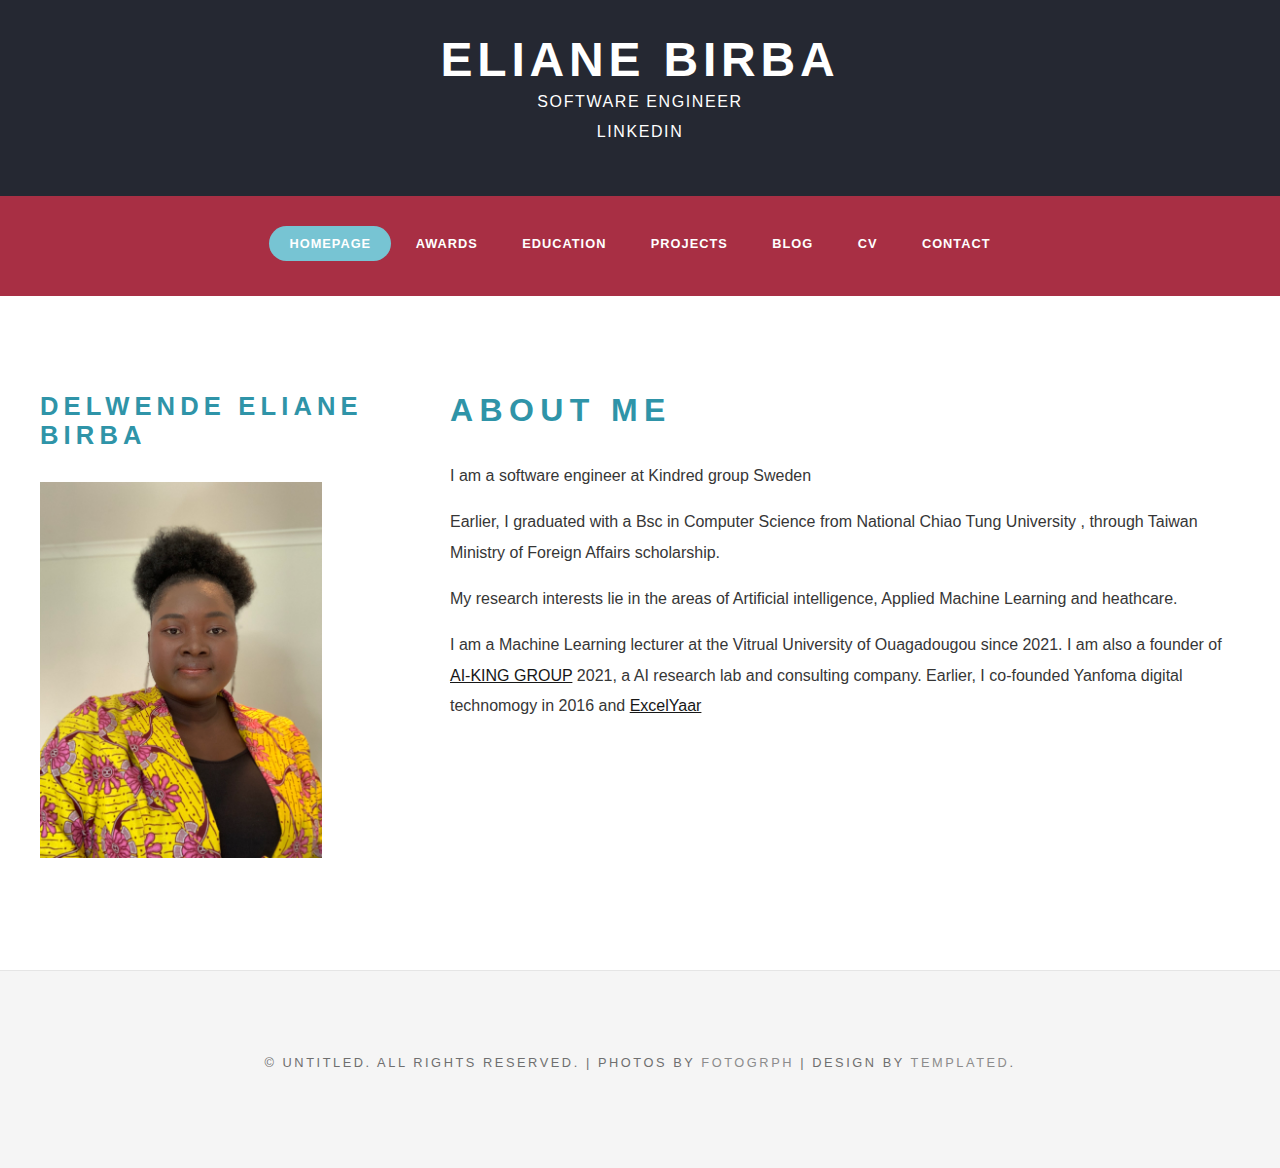
==== index.html @ 17fab6a2 "Update index.html" ====
<!DOCTYPE html PUBLIC "-//W3C//DTD XHTML 1.0 Strict//EN" "http://www.w3.org/TR/xhtml1/DTD/xhtml1-strict.dtd">
<!--
Design by TEMPLATED
http://templated.co
Released for free under the Creative Commons Attribution License

Name       : Sewing Bobbins 
Description: A two-column, fixed-width design with dark color scheme.
Version    : 1.0
Released   : 20130631

-->
<html xmlns="http://www.w3.org/1999/xhtml">
<head>
<meta http-equiv="Content-Type" content="text/html; charset=utf-8" />
<title>Eliane Birba</title>
<meta name="keywords" content="" />
<meta name="description" content="" />
<link href="default.css" rel="stylesheet" type="text/css" media="all" />
<link href="fonts.css" rel="stylesheet" type="text/css" media="all" />
<!--[if IE 6]>
<link href="default_ie6.css" rel="stylesheet" type="text/css" />
<![endif]-->
</head>
<body>
<div id="wrapper">
	<div id="header-wrapper">
		<div id="header" class="container">
			<div id="logo">
				<h1><a href="#">Eliane Birba</a></h1>
				<p><!-- PhD Student<br> delwende.birba@ucdconnect.ie-->Software engineer <br> <a href="https://www.linkedin.com/in/birba-eliane-8919a389/" rel="nofollow">  LinkedIn</a></p>
			</div>
			<div id="banner"> <a href="#" class="image"><img src="images/pic01.jpg" alt="" /></a> </div>
		</div>
	</div>
	<div id="menu-wrapper">
		<div id="menu" class="container">
			<ul>
				<li class="current_page_item" ><a href="index.html">Homepage</a></li>
				<li ><a href="awards.html">Awards</a></li>
				<li ><a href="education.html">Education</a></li>	
				<li ><a href="research.html">Projects</a></li>
				<li><a href="#">Blog</a></li>
				<li><a href="BirbaDEliane-myCV.pdf">CV</a></li>
				<li><a href="#">Contact</a></li>
			</ul>
		</div>
		<!-- end #menu --> 
	</div>

	<div id="page" class="container">
		<div id="content">
			<div class="title">
				<h2>About Me</h2>
				<span class="byline"></span> </div>
			<p>I am a software engineer at Kindred group Sweden<!-- I am a PhD student in SFI Centre for Research Training in  Machine learning  Research Labs  at University College Dublin where I am advised by  Prof. Brian Mac Namee and Prof Patricia Maguire . My research is funded by Science Foundation Ireland(SFI).  My CV is available here</p>

<p>I received an MSc in Data science from KTH Royal Institute of Technology and University of Nice Sophia Anitpolis
through  European Institute of Technology (EIT) digital master school scholarship.--></p>

<p>Earlier, I graduated with a Bsc in Computer Science from National Chiao Tung University ,  through Taiwan Ministry of Foreign Affairs scholarship. </p>

<p>My research interests lie in the areas of Artificial intelligence, Applied Machine Learning and heathcare.</p>

			
<p> I am a Machine Learning lecturer  at the Vitrual University of Ouagadougou since  2021. 

I am also a founder of <a href="https://aikinggroup.tech">AI-KING GROUP</a> 2021, a AI research lab and consulting company. Earlier,  I co-founded  Yanfoma digital technomogy in 2016 and <a href="www.excelyaar.com">ExcelYaar</a></p>
		</div>

		
		<div id="sidebar">
			<div class="box2">
				<div class="title">
					<h2>Delwende Eliane Birba</h2>
				</div>
				<div id="column1">
				
				<a href="#" class="image image-full"><img style="width:282px;" src="images/11.png" alt="" /></a>
				
			</div>
			</div>
		</div>
	</div>
</div>

</div>
<div id="copyright" class="container">
	<p>&copy; Untitled. All rights reserved. | Photos by <a href="http://fotogrph.com/">Fotogrph</a> | Design by <a href="http://templated.co" rel="nofollow">TEMPLATED</a>.</p>
</div>
</body>
</html>
---- default.css ----
html, body {
	height: 100%;
}

body {
	margin: 0px;
	padding: 0px;
		background: rgba(0,0,0,.04);
	font-family: 'Source Sans Pro', sans-serif;
	font-size: 12pt;
	font-weight: 300;
	color: #363636;
}


h1, h2, h3 {
	margin: 0;
	padding: 0;
}

p, ol, ul {
	margin-top: 0px;
}

p {
	line-height: 190%;
}

strong {
}

a {
	color: #171717;
}

a:hover {
	text-decoration: none;
}

a img {
	border: none;
}

	.image
	{
		display: inline-block;
	}
	
		.image img
		{
			display: block;
			width: 100%;
		}

	.image-full
	{
		display: block;
		width: 100%;
		margin: 0 0 2em 0;
	}
	
	.image-left
	{
		float: left;
		margin: 0 2em 2em 0;
	}
	
	.image-centered
	{
		display: block;
		margin: 0 0 2em 0;
	}

		.image-centered img
		{
			margin: 0 auto;
			width: auto;
		}

hr {
	display: none;
}


/*********************************************************************************/
/* List Styles                                                                   */
/*********************************************************************************/

	ul.style1
	{
		margin: 0;
		padding: 0;
		list-style: none;
	}
	
	ul.style1 li
	{
		border-top: 1px solid rgba(0,0,0,.1);
		padding: 0.80em 0;
	}
	
	ul.style1 li:first-child
	{
		border-top: 0;
		padding-top: 0;
	}

	ul.style2
	{
		margin: 0;
		padding: 0;
		list-style: none;
	}
	
	ul.style2 li
	{
		border-top: 1px solid rgba(0,0,0,.1);
		padding: 0.80em 0;
	}
	
	ul.style2 li:first-child
	{
		border-top: 0;
		padding-top: 0;
	}

/*********************************************************************************/
/* Social Icon Styles                                                            */
/*********************************************************************************/

	ul.contact
	{
		margin: 0;
		padding: 1.5em 0em 2.5em 0em;
		list-style: none;
	}
	
	ul.contact li
	{
		display: inline-block;
		padding: 0em 0.30em;
		font-size: 1em;
	}
	
	ul.contact li span
	{
		display: none;
		margin: 0;
		padding: 0;
	}
	
	ul.contact li a
	{
		color: #FFF;
	}
	
	ul.contact li a:before
	{
		display: inline-block;
		background: #3f3f3f;
		width: 40px;
		height: 40px;
		line-height: 40px;
		border-radius: 20px;
		text-align: center;
		color: #FFFFFF;
	}
	
	ul.contact li a.icon-twitter:before { background: #2DAAE4; }
	ul.contact li a.icon-facebook:before { background: #39599F; }
	ul.contact li a.icon-dribbble:before { background: #C4376B;	}
	ul.contact li a.icon-tumblr:before { background: #31516A; }
	ul.contact li a.icon-rss:before { background: #F2600B; }


/*********************************************************************************/
/* Heading Titles                                                                */
/*********************************************************************************/

	.title
	{
		margin-bottom: 2em;
		text-transform: uppercase;
	}

	.title h2
	{
		letter-spacing: 0.20em;
		font-weight: 700;
		font-size: 2em;
		color: #2F94A8;
	}
	
	.title .byline
	{
		letter-spacing: 0.15em;
		text-transform: uppercase;
		font-weight: 400;
		font-size: 0.90em;
		color: #6F6F6F;
	}

/** WRAPPER */

#wrapper {
		border-bottom: 1px solid rgba(0,0,0,.1);
	background: #FFFFFF url(images/bg01.png) repeat;
}

#footer-wrapper
{
		border-bottom: 1px solid rgba(0,0,0,.1);
}

.container {
	width: 1200px;
	margin: 0px auto;
}

.clearfix {
	clear: both;
}


/*********************************************************************************/
/* Wrappers                                                                      */
/*********************************************************************************/

#header-wrapper
{
	overflow: hidden;
	background: #252832;
}


/*********************************************************************************/
/* Header                                                                        */
/*********************************************************************************/

	#header 
	{
		position: relative;
		overflow: hidden;
		text-align: center;
	}

/*********************************************************************************/
/* Logo                                                                          */
/*********************************************************************************/

	#logo 
	{
		width: 500px;
		margin: 0 auto;
		padding: 2em 0em;
		text-transform: uppercase;
	}
	
	#logo h1
	{
		letter-spacing: 0.10em;
		font-size: 3em;
		color: #FFF;
	}
	
	#logo p 
	{
		letter-spacing: 0.10em;
		color: #FFF;
	}
	
	#logo a 
	{
		text-decoration: none;
		color: #FFF;
	}

/*********************************************************************************/
/* Banner                                                                        */
/*********************************************************************************/

	#banner 
	{
		position: absolute;
		left: 0;
		overflow: hidden;
		z-index: 1;
	}
	
	#banner .image
	{
		border: 5px solid #FFFFFF;
	}
	

/** MENU */

#menu-wrapper
{
	background: #a82f44;
}

#menu {
	overflow: hidden;
	height: 100px;
}

#menu ul {
	margin: 0;
	padding: 30px 0px 0px 0px;
	list-style: none;
	line-height: normal;
	text-align: center;
}

#menu li {
	display: inline-block;
}

#menu a {
	display: block;
	letter-spacing: 1px;
	padding: 10px 20px;
	text-decoration: none;
	text-align: center;
	text-transform: uppercase;
	font-size: 0.80em;
	font-weight: 600;
	border: none;
	color: #FFF;
}

#menu a:hover, #menu .current_page_item a {
	text-decoration: none;
}

#menu .current_page_item a {
	border-radius: 20px;
	background: #77C4D3;
}

/** PAGE */

#page
{
	position: relative;
	overflow: hidden;
	padding: 6em 0em 5em 0em;
}

/** CONTENT */

#content
{
	float: right;
	width: 790px;
}

/*********************************************************************************/
/* Sidebar                                                                       */
/*********************************************************************************/

	#sidebar
	{
		float: left;
		width: 345px;
	}
	
	#sidebar .title h2
	{
		font-size: 1.6em;
	}
	
	#sidebar .box1
	{
		margin-bottom: 3em;
	}


/*********************************************************************************/
/* Copyright                                                                     */
/*********************************************************************************/

	#copyright
	{
		overflow: hidden;
		padding: 5em 0em;
		text-align: center;
	}
	
	#copyright p
	{
		letter-spacing: 0.20em;
		text-align: center;
		text-transform: uppercase;
		font-size: 0.80em;
		color: #6F6F6F;
	}
	
	#copyright a
	{
		text-decoration: none;
		color: #8C8C8C;
	}

/*********************************************************************************/
/* Welcome                                                                       */
/*********************************************************************************/

	#welcome
	{
		overflow: hidden;
		padding: 5em 0em;
		border-bottom: 1px solid #E5E5E5;
		text-align: center;
	}
	
	#welcome h2
	{
		letter-spacing: 0.20em;
		text-transform: uppercase;
		font-size: 2.6em;
	}
	
	#welcome p
	{
		font-size: 1.3em;
	}

	#welcome .byline
	{
		display: block;
		padding: 0em 0em 1.5em 0em;
		letter-spacing: 0.15em;
		text-transform: uppercase;
		font-weight: 400;
		font-size: 1.2em;
		color: #6F6F6F;
	}

/*********************************************************************************/
/* Portfolio                                                                     */
/*********************************************************************************/

	#portfolio-wrapper
	{
		padding: 6em 0em;
		text-align: center;
		border-bottom: 1px solid rgba(0,0,0,.1);
	}
	
	#portfolio
	{
		overflow: hidden;
	}
	
	#portfolio .title h2
	{
		font-size: 1.2em;
		color: #2F94A8;
	}

	#portfolio .byline
	{
		font-size: 1em;
		color: #EEA7C1;
	}
	
	#column1,
	#column2,
	#column3,
	#column4
	{
		width: 482px;
	}
	
	#column1,
	#column2
	{
		float: left;
		margin-right: 24px;
	}
	
	#column3
	{
		float: left;
	}
	
	#column4
	{
		float: right;
	}
	
/*********************************************************************************/
/* Button Style                                                                  */
/*********************************************************************************/

	.button
	{
		display: inline-block;
		margin-top: 1.5em;
		padding: 0.50em 3em 0.50em 2em;
		background: #2F94A8;
		letter-spacing: 0.20em;
		text-decoration: none;
		text-transform: uppercase;
		font-weight: 400;
		border-radius: 30px;
		font-size: 0.90em;
		color: #FFF;
	}
	
		.button:before
		{
			display: inline-block;
			width: 40px;
			height: 40px;
			line-height: 40px;
			border-radius: 20px;
			text-align: center;
			color: #FFF;
		}

/*********************************************************************************/
/* Footer                                                                        */
/*********************************************************************************/
	
	#footer-wrapper
	{
		overflow: hidden;
		padding: 5em 0em;
		border-top: 1px solid rgba(0,0,0,.1);
	}

	#footer
	{
		color: #ADADAD;
	}
	
	#footer .title h2
	{
		font-weight: 400;
		font-size: 1.2em;
		color: #FFF;
	}

	#footer .title
	{
		border-color: #2D2926 !important;
	}
	
	#footer .style1 li
	{
		border-color: #2D2926 !important;
	}
	
	#footer .style1 a
	{
		letter-spacing: 0.10em;
		font-size:1em;
		color: #B1B1B1;
	}
	
	#box1
	{
		float: left;
		width: 354px;
		margin-right: 24px;
		padding-right: 30px;
	}
	
	#box2
	{
		float: left;
		width: 354px;
		margin-left: 24px;
		padding-right: 30px;
	}
	
	#box3
	{
		float: right;
		width: 344px;
		padding-left: 40px;
	}
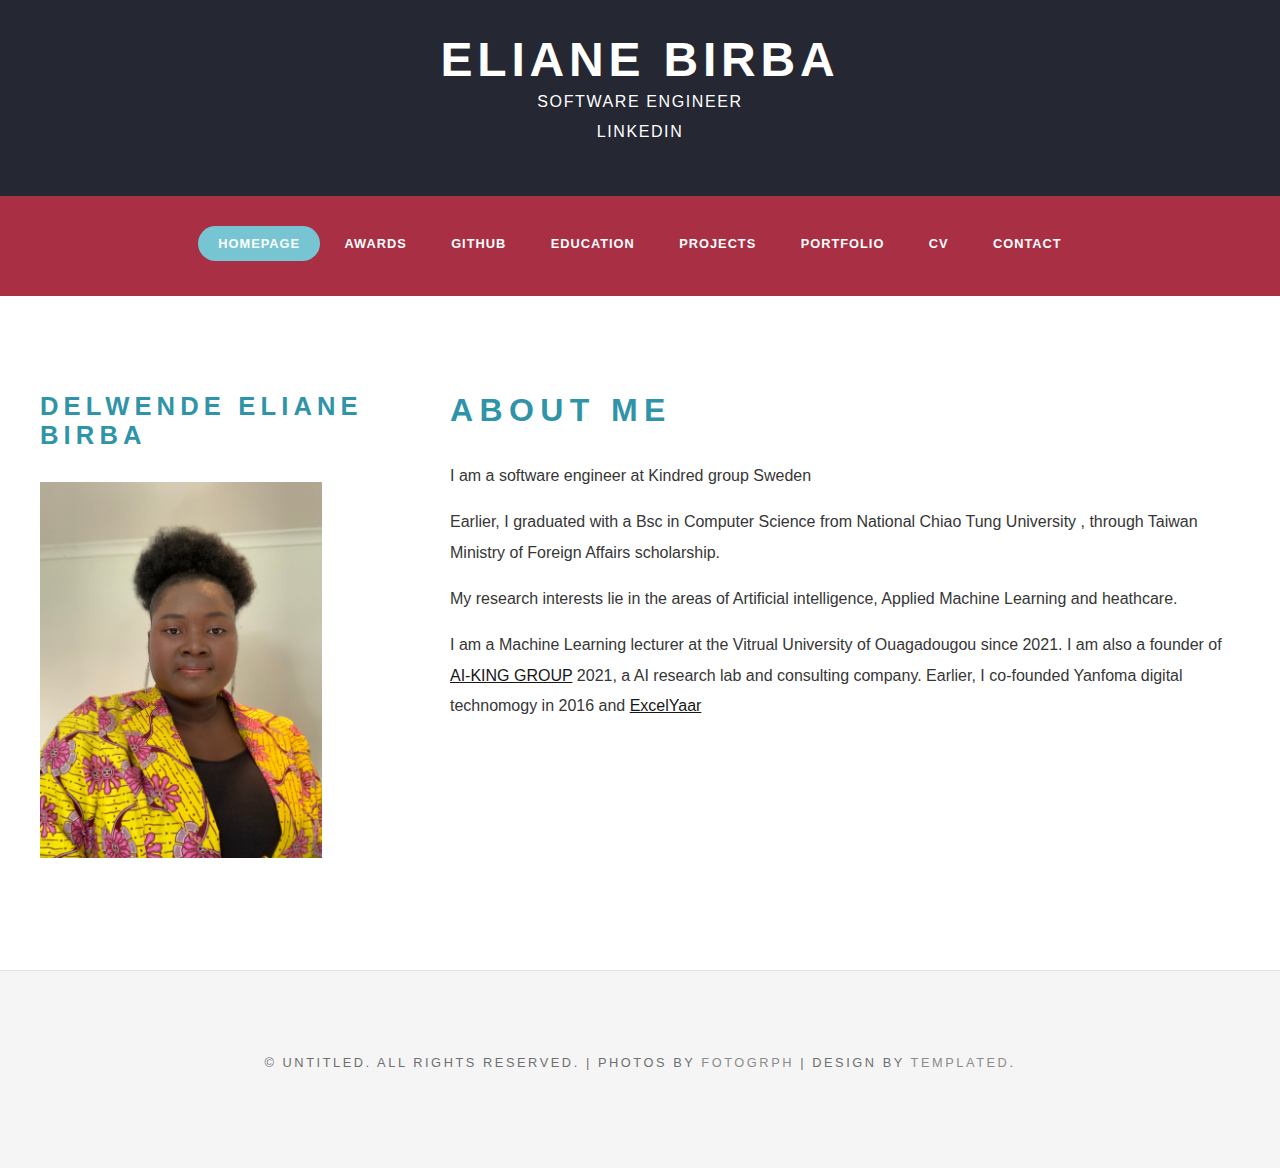
==== commit d46fb965: "Update index.html" ====
--- a/index.html
+++ b/index.html
@@ -38,9 +38,10 @@
 			<ul>
 				<li class="current_page_item" ><a href="index.html">Homepage</a></li>
 				<li ><a href="awards.html">Awards</a></li>
+				<li><a href="https://github.com/delwende">Github</a></li>
 				<li ><a href="education.html">Education</a></li>	
 				<li ><a href="research.html">Projects</a></li>
-				<li><a href="#">Blog</a></li>
+				<li><a href="portfolio.pdf">Portfolio</a></li>
 				<li><a href="BirbaDEliane-myCV.pdf">CV</a></li>
 				<li><a href="#">Contact</a></li>
 			</ul>
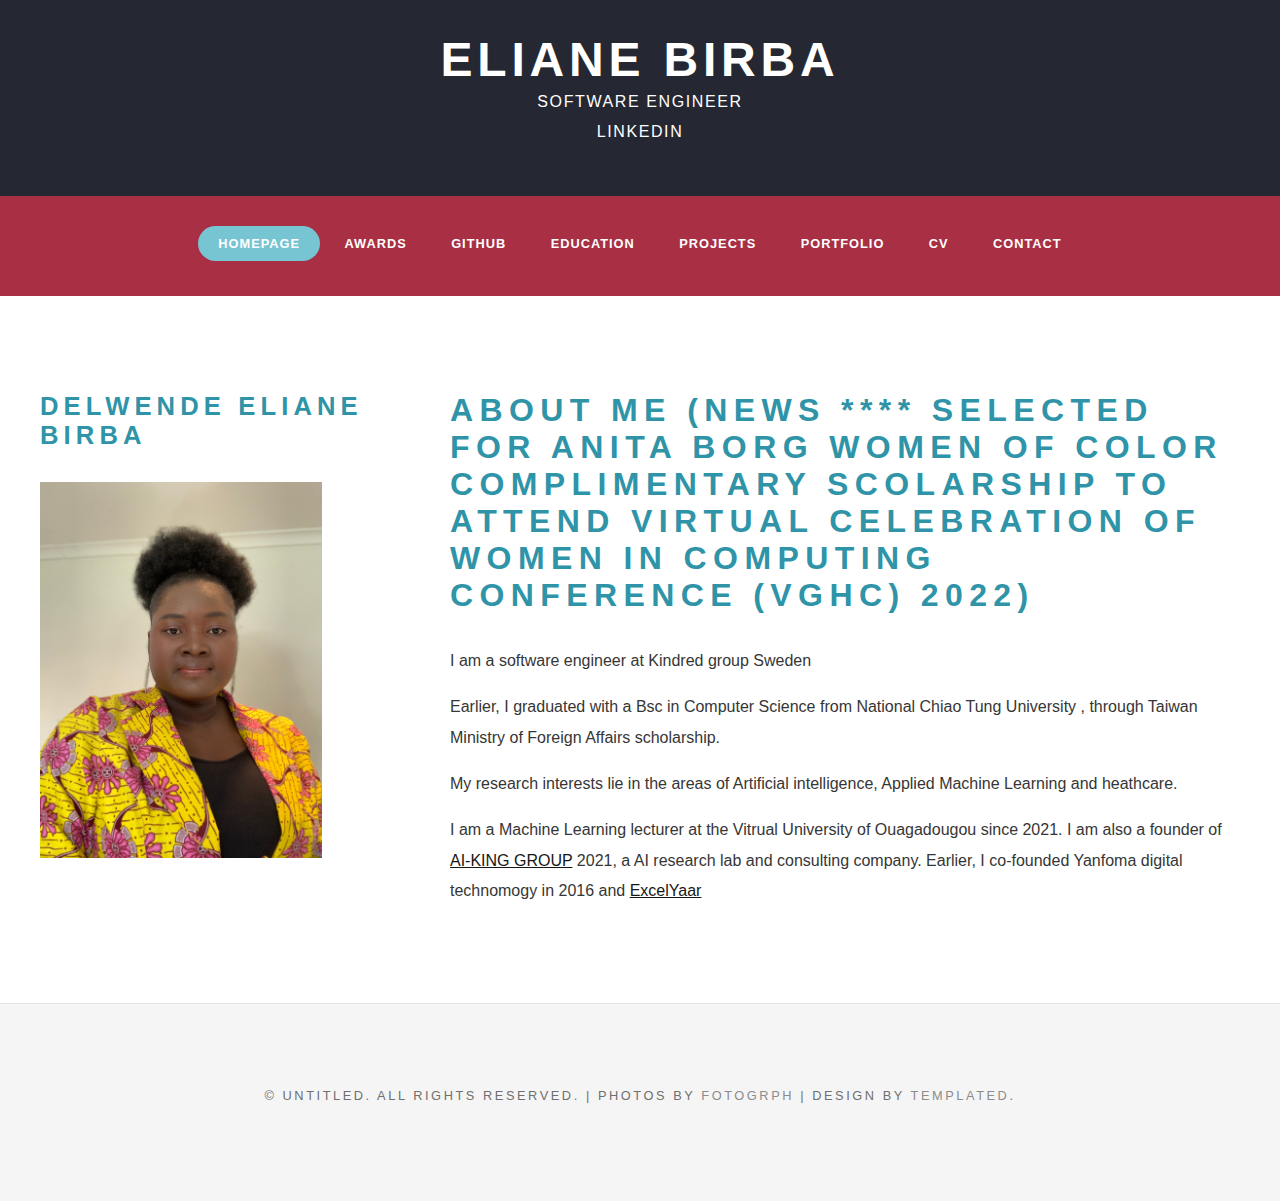
==== commit 301dc149: "Update index.html" ====
--- a/index.html
+++ b/index.html
@@ -41,7 +41,7 @@
 				<li><a href="https://github.com/delwende">Github</a></li>
 				<li ><a href="education.html">Education</a></li>	
 				<li ><a href="research.html">Projects</a></li>
-				<li><a href="portfolio.pdf">Portfolio</a></li>
+				<li><a href="portolio.pdf">Portfolio</a></li>
 				<li><a href="BirbaDEliane-myCV.pdf">CV</a></li>
 				<li><a href="#">Contact</a></li>
 			</ul>
@@ -52,7 +52,8 @@
 	<div id="page" class="container">
 		<div id="content">
 			<div class="title">
-				<h2>About Me</h2>
+				<h2>About Me (NEWS **** SELECTED FOR    Anita Borg Women of color Complimentary Scolarship to attend virtual celebration of Women in Computing Conference (vGHC)
+2022)</h2>
 				<span class="byline"></span> </div>
 			<p>I am a software engineer at Kindred group Sweden<!-- I am a PhD student in SFI Centre for Research Training in  Machine learning  Research Labs  at University College Dublin where I am advised by  Prof. Brian Mac Namee and Prof Patricia Maguire . My research is funded by Science Foundation Ireland(SFI).  My CV is available here</p>
 
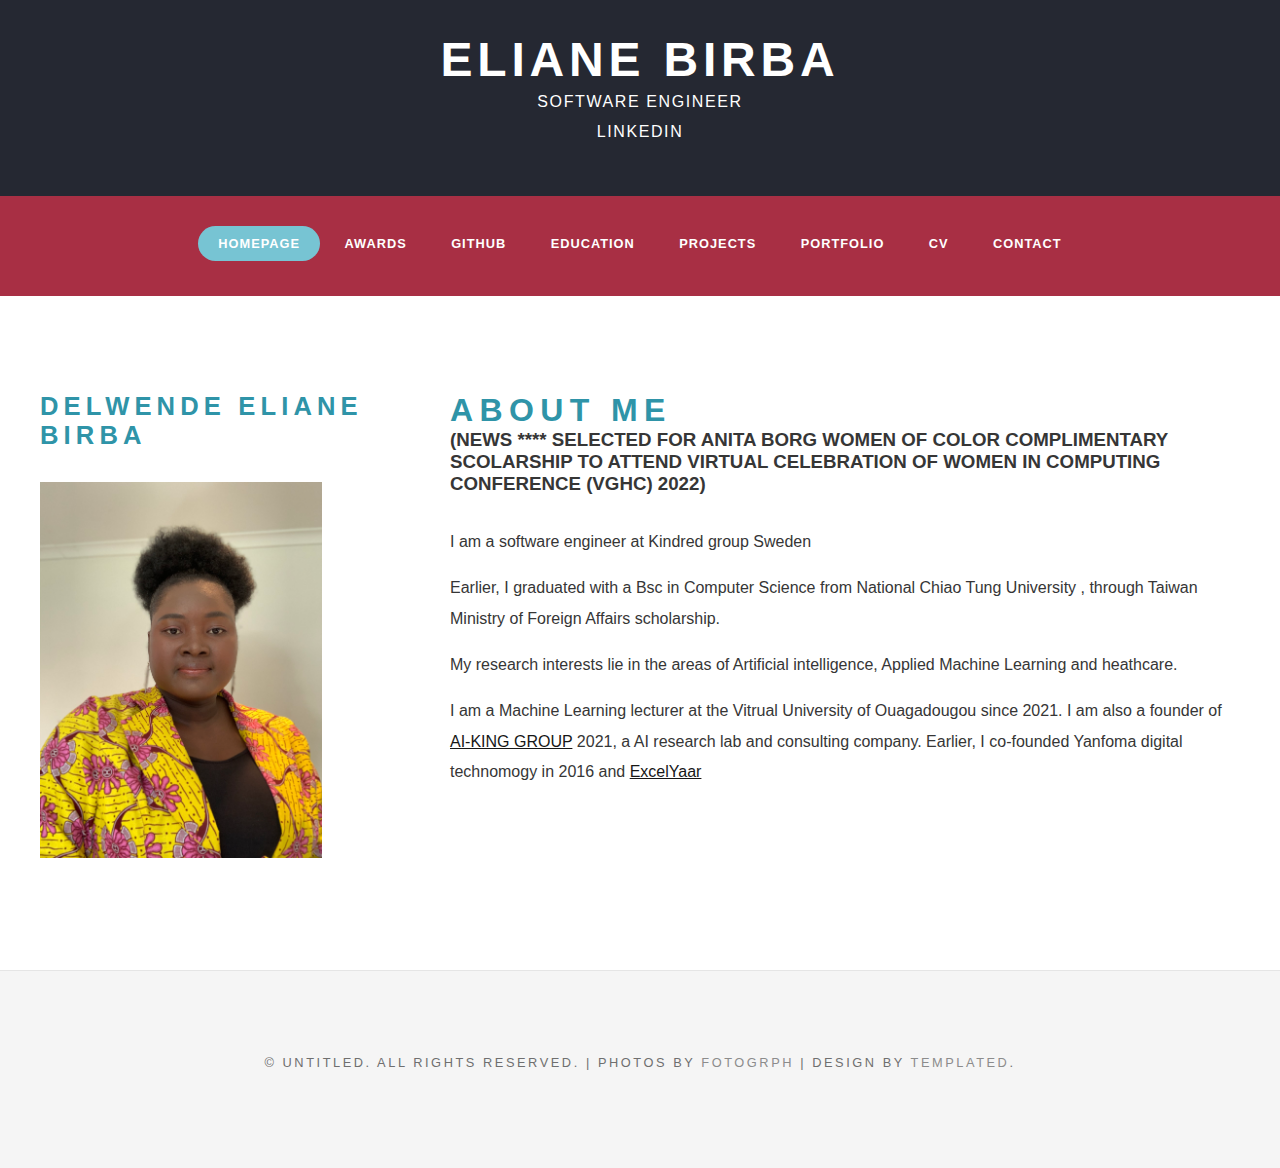
==== commit b8e0cbe3: "Update index.html" ====
--- a/index.html
+++ b/index.html
@@ -52,8 +52,9 @@
 	<div id="page" class="container">
 		<div id="content">
 			<div class="title">
-				<h2>About Me (NEWS **** SELECTED FOR    Anita Borg Women of color Complimentary Scolarship to attend virtual celebration of Women in Computing Conference (vGHC)
-2022)</h2>
+				<h2>About Me</h2>
+				<h3>(NEWS **** SELECTED FOR    Anita Borg Women of color Complimentary Scolarship to attend virtual celebration of Women in Computing Conference (vGHC)
+2022)</h3>
 				<span class="byline"></span> </div>
 			<p>I am a software engineer at Kindred group Sweden<!-- I am a PhD student in SFI Centre for Research Training in  Machine learning  Research Labs  at University College Dublin where I am advised by  Prof. Brian Mac Namee and Prof Patricia Maguire . My research is funded by Science Foundation Ireland(SFI).  My CV is available here</p>
 
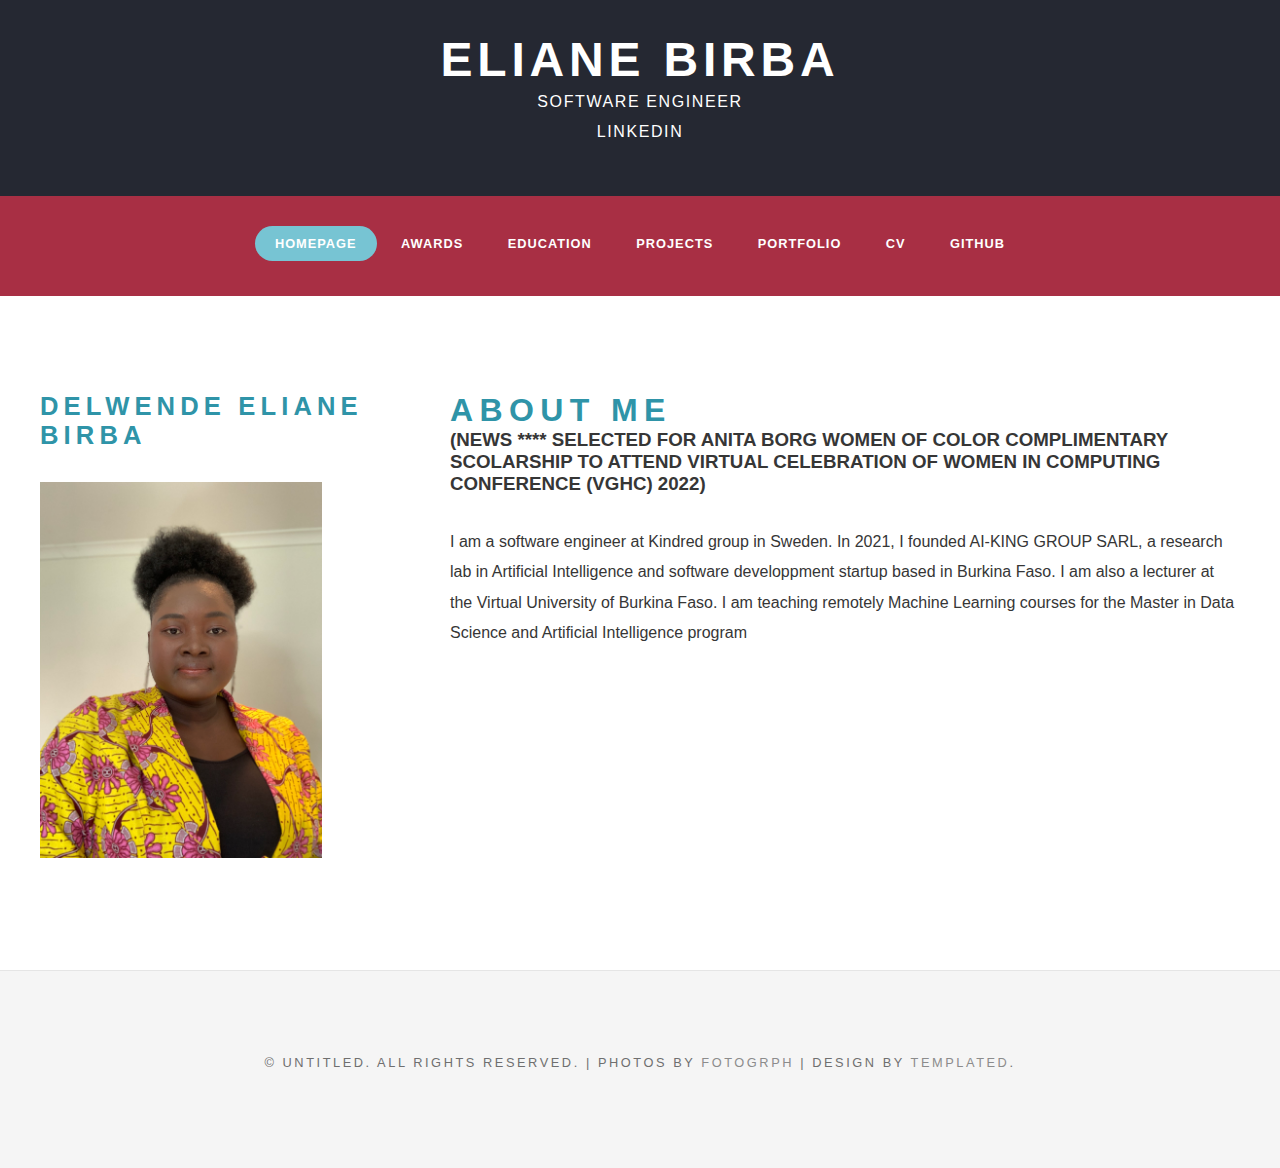
==== commit 7d010689: "Add files via upload" ====
--- a/index.html
+++ b/index.html
@@ -38,12 +38,12 @@
 			<ul>
 				<li class="current_page_item" ><a href="index.html">Homepage</a></li>
 				<li ><a href="awards.html">Awards</a></li>
-				<li><a href="https://github.com/delwende">Github</a></li>
 				<li ><a href="education.html">Education</a></li>	
 				<li ><a href="research.html">Projects</a></li>
 				<li><a href="portolio.pdf">Portfolio</a></li>
 				<li><a href="BirbaDEliane-myCV.pdf">CV</a></li>
-				<li><a href="#">Contact</a></li>
+				<li><a href="https://github.com/delwende">Github</a></li>
+
 			</ul>
 		</div>
 		<!-- end #menu --> 
@@ -56,19 +56,13 @@
 				<h3>(NEWS **** SELECTED FOR    Anita Borg Women of color Complimentary Scolarship to attend virtual celebration of Women in Computing Conference (vGHC)
 2022)</h3>
 				<span class="byline"></span> </div>
-			<p>I am a software engineer at Kindred group Sweden<!-- I am a PhD student in SFI Centre for Research Training in  Machine learning  Research Labs  at University College Dublin where I am advised by  Prof. Brian Mac Namee and Prof Patricia Maguire . My research is funded by Science Foundation Ireland(SFI).  My CV is available here</p>
+			<p>I am a software engineer at Kindred group in Sweden. In 2021, I founded AI-KING GROUP SARL, a research lab in Artificial Intelligence and software developpment startup based in Burkina Faso. 
+I am also a lecturer at the Virtual  University of Burkina Faso.  I am teaching remotely Machine Learning courses for the Master in Data Science and Artificial Intelligence program<!-- I am a PhD student in SFI Centre for Research Training in  Machine learning  Research Labs  at University College Dublin where I am advised by  Prof. Brian Mac Namee and Prof Patricia Maguire . My research is funded by Science Foundation Ireland(SFI).  My CV is available here</p>
 
 <p>I received an MSc in Data science from KTH Royal Institute of Technology and University of Nice Sophia Anitpolis
 through  European Institute of Technology (EIT) digital master school scholarship.--></p>
 
-<p>Earlier, I graduated with a Bsc in Computer Science from National Chiao Tung University ,  through Taiwan Ministry of Foreign Affairs scholarship. </p>
 
-<p>My research interests lie in the areas of Artificial intelligence, Applied Machine Learning and heathcare.</p>
-
-			
-<p> I am a Machine Learning lecturer  at the Vitrual University of Ouagadougou since  2021. 
-
-I am also a founder of <a href="https://aikinggroup.tech">AI-KING GROUP</a> 2021, a AI research lab and consulting company. Earlier,  I co-founded  Yanfoma digital technomogy in 2016 and <a href="www.excelyaar.com">ExcelYaar</a></p>
 		</div>
 
 		
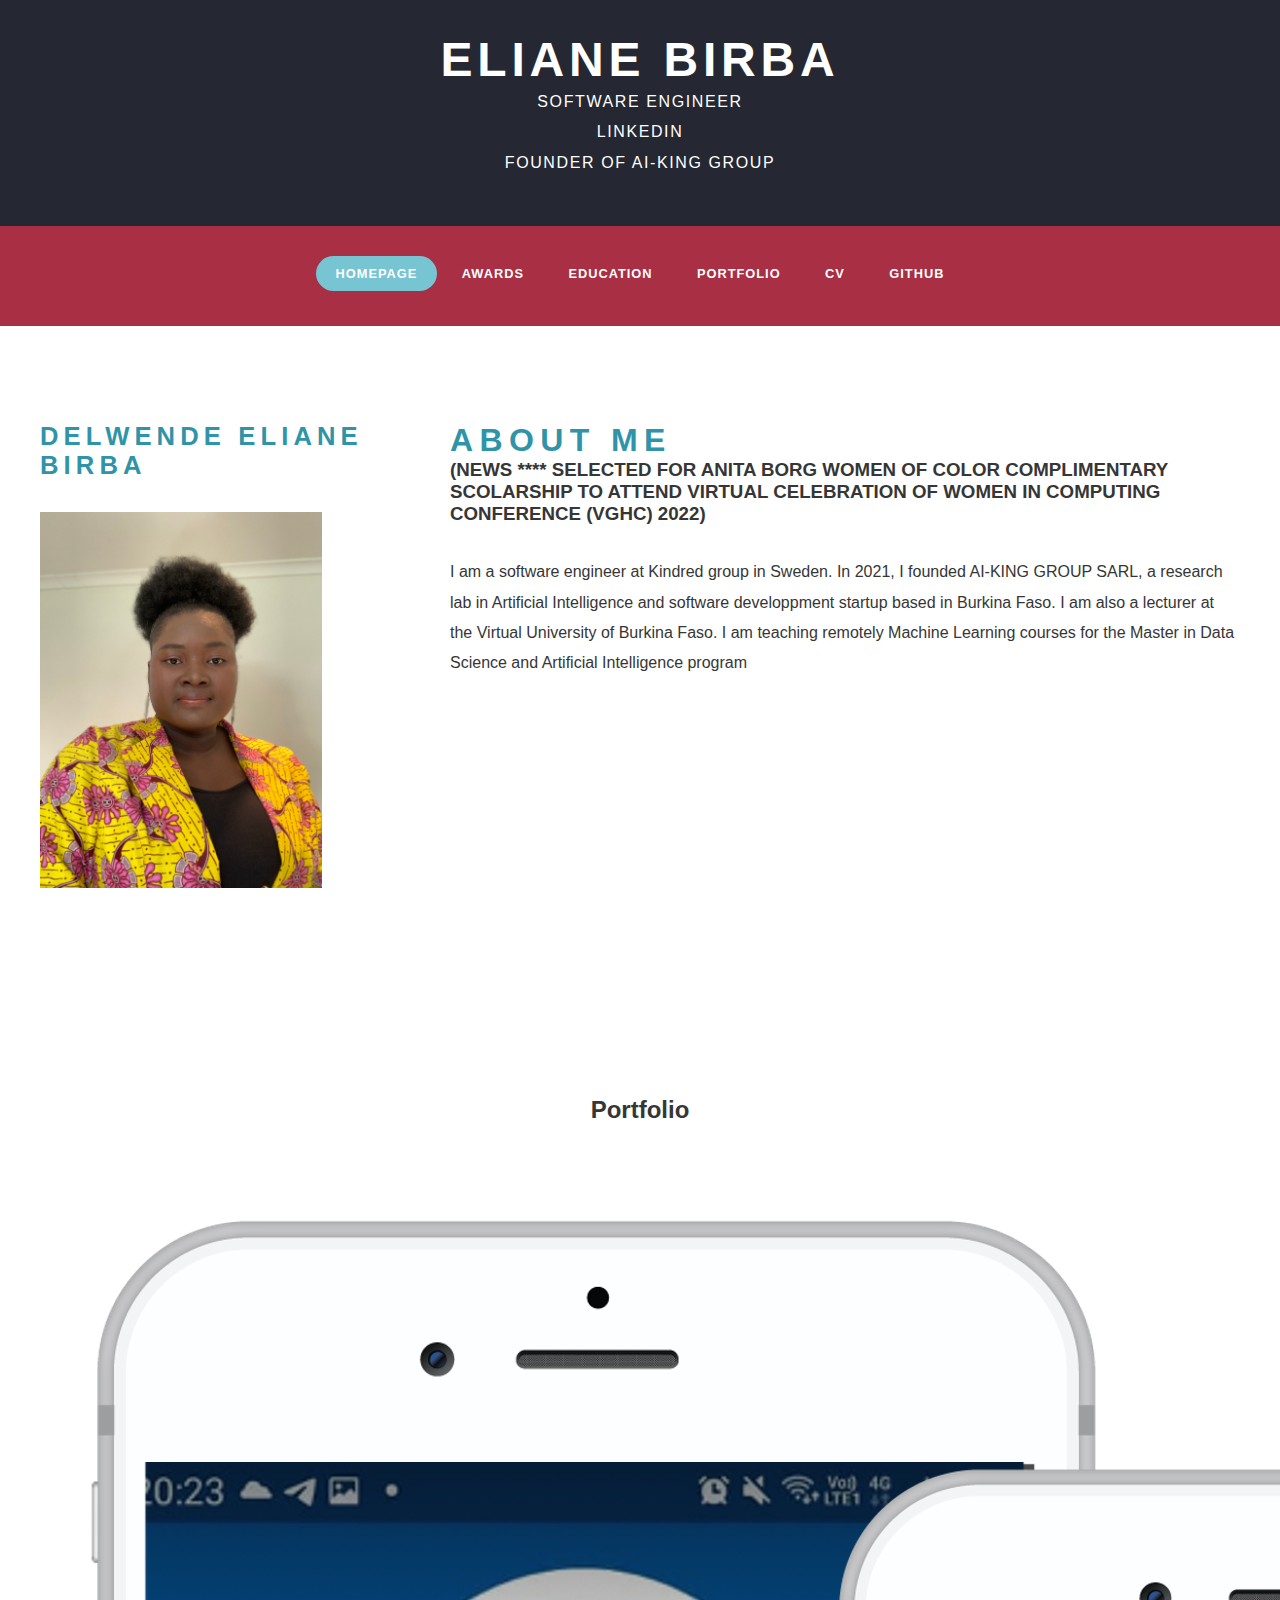
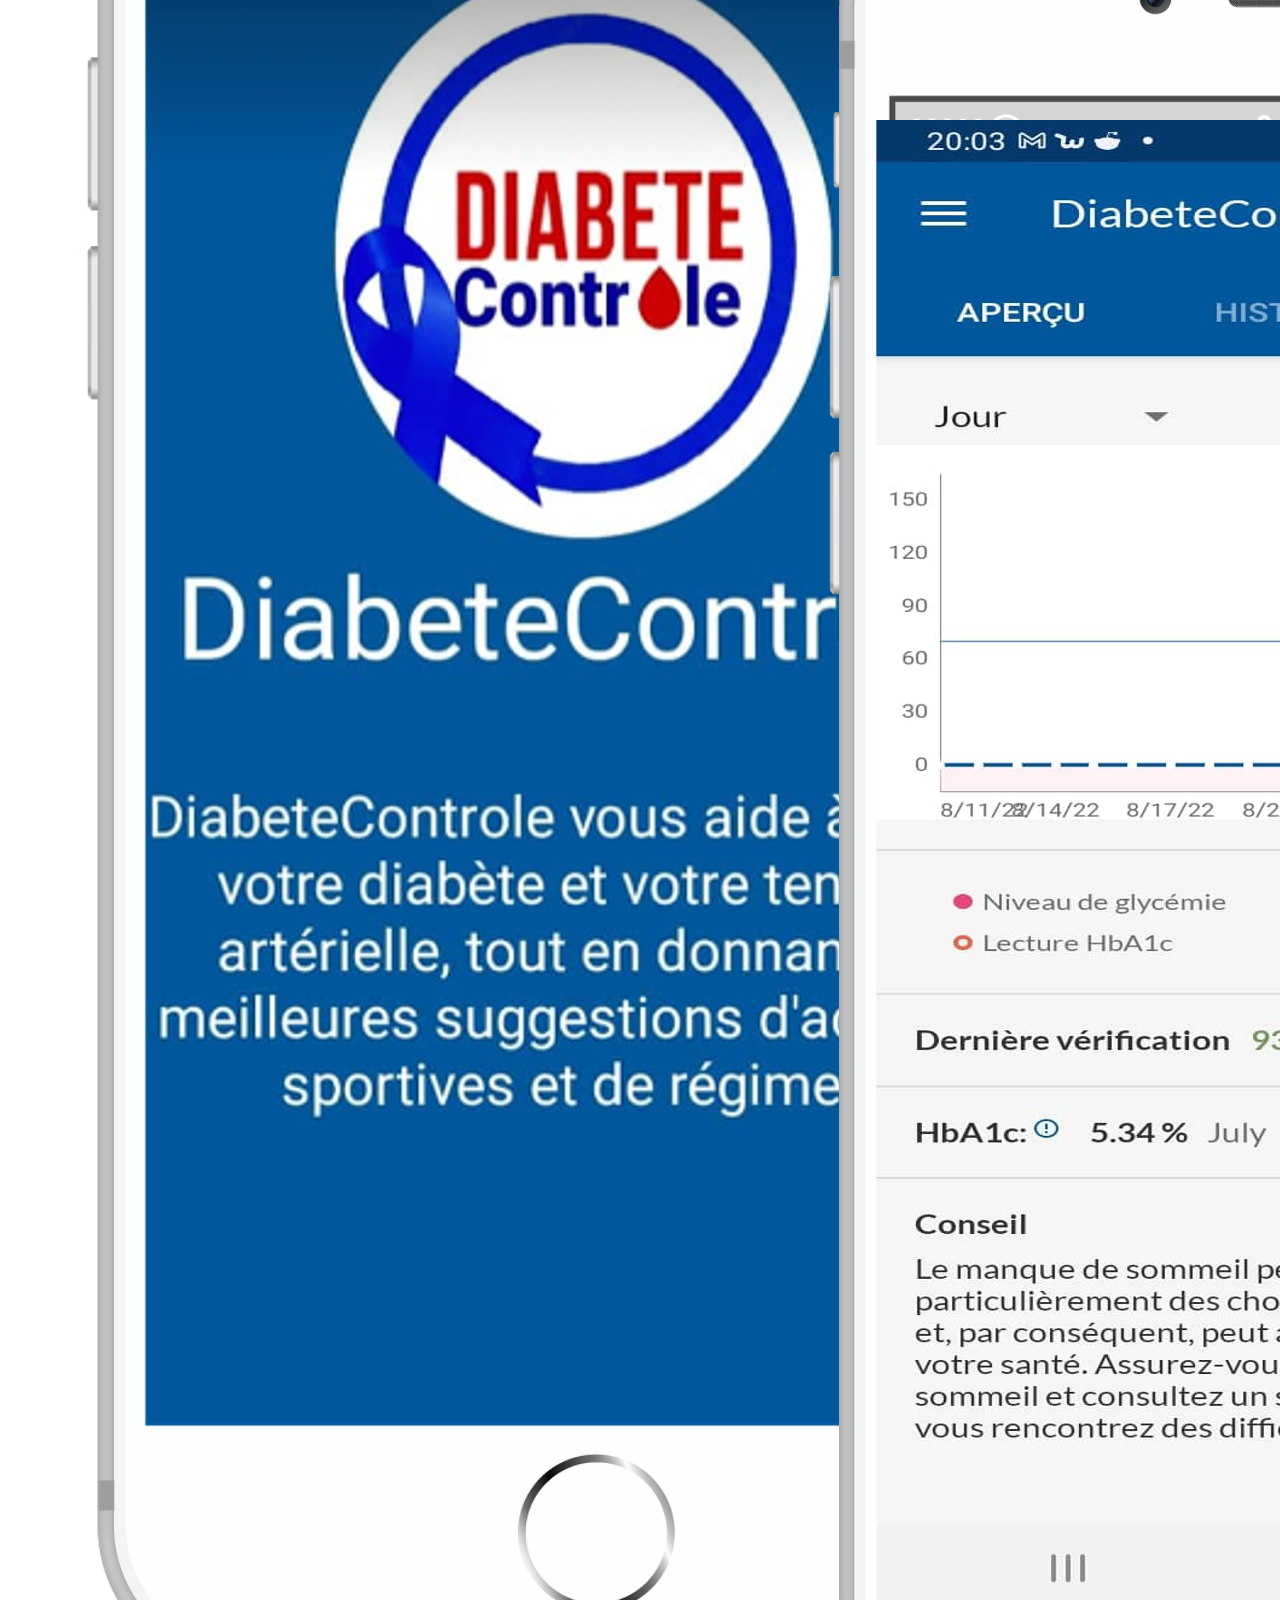
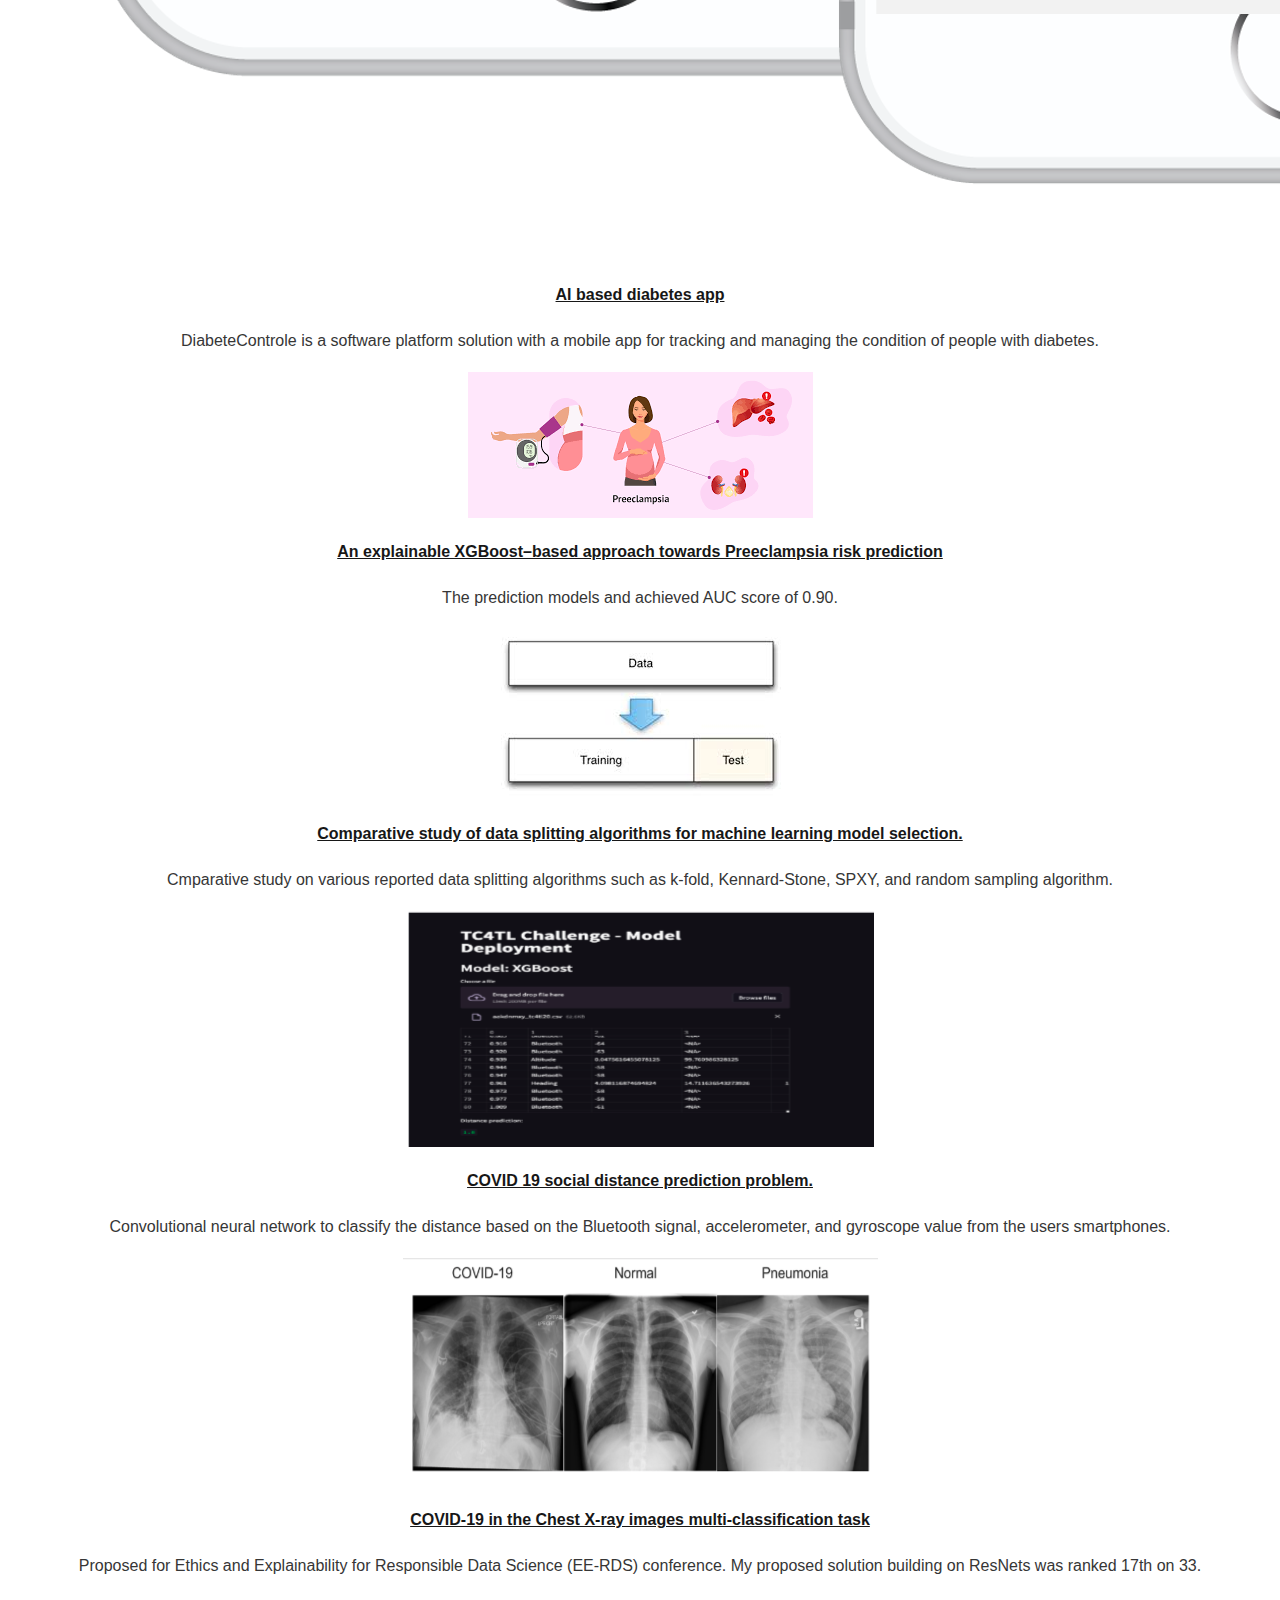
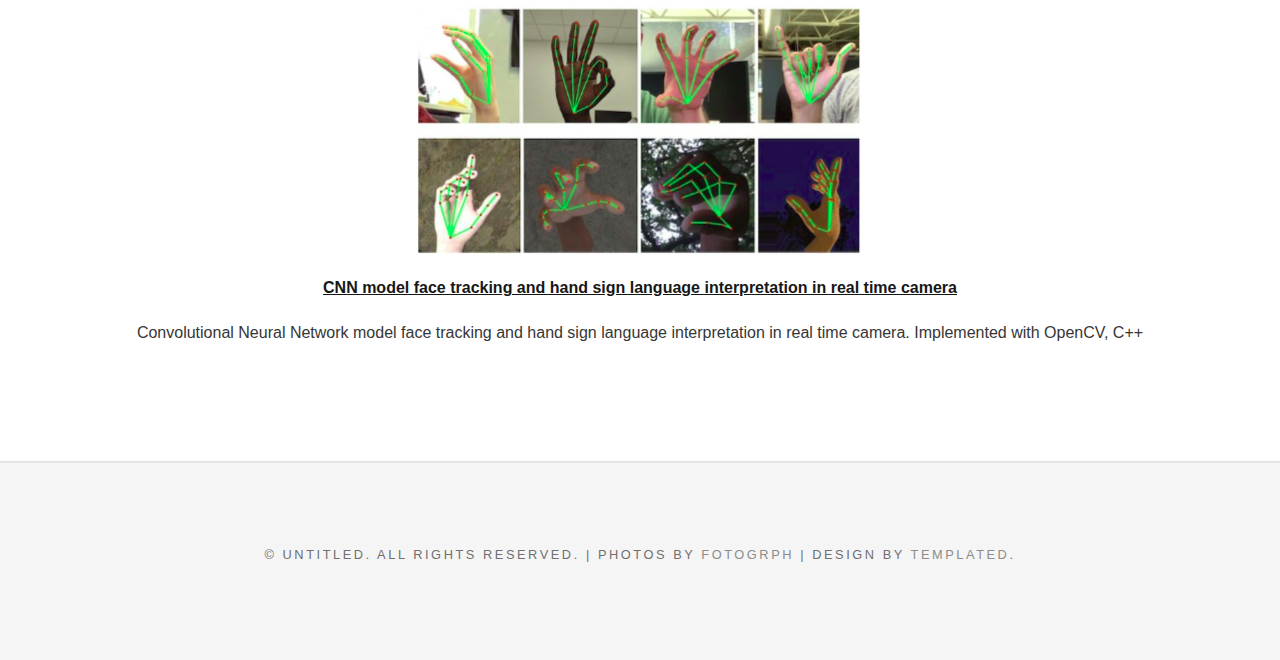
==== commit 77e7889d: "Add files via upload" ====
--- a/index.html
+++ b/index.html
@@ -18,6 +18,7 @@
 <meta name="description" content="" />
 <link href="default.css" rel="stylesheet" type="text/css" media="all" />
 <link href="fonts.css" rel="stylesheet" type="text/css" media="all" />
+
 <!--[if IE 6]>
 <link href="default_ie6.css" rel="stylesheet" type="text/css" />
 <![endif]-->
@@ -28,7 +29,7 @@
 		<div id="header" class="container">
 			<div id="logo">
 				<h1><a href="#">Eliane Birba</a></h1>
-				<p><!-- PhD Student<br> delwende.birba@ucdconnect.ie-->Software engineer <br> <a href="https://www.linkedin.com/in/birba-eliane-8919a389/" rel="nofollow">  LinkedIn</a></p>
+				<p><!-- PhD Student<br> delwende.birba@ucdconnect.ie-->Software engineer <br> <a href="https://www.linkedin.com/in/birba-eliane-8919a389/" rel="nofollow">  LinkedIn</a> <br> <a href="http://aikinggroup.tech" rel="nofollow">  Founder of AI-KING GROUP</a></p>
 			</div>
 			<div id="banner"> <a href="#" class="image"><img src="images/pic01.jpg" alt="" /></a> </div>
 		</div>
@@ -39,9 +40,8 @@
 				<li class="current_page_item" ><a href="index.html">Homepage</a></li>
 				<li ><a href="awards.html">Awards</a></li>
 				<li ><a href="education.html">Education</a></li>	
-				<li ><a href="research.html">Projects</a></li>
-				<li><a href="portolio.pdf">Portfolio</a></li>
-				<li><a href="BirbaDEliane-myCV.pdf">CV</a></li>
+				<li ><a href="research.html">Portfolio</a></li>
+				<li><a href="Delwende_Eliane_Birba_CV.pdf">CV</a></li>
 				<li><a href="https://github.com/delwende">Github</a></li>
 
 			</ul>
@@ -78,6 +78,84 @@
 			</div>
 			</div>
 		</div>
+
+	</div>
+		<div id="portfolio-wrapper">
+		  <div class="blogs-content">
+                <div class="main-title">
+                    <h2> <span class="bg-text">Portfolio</span></h2>
+                </div>
+                <div class="blogs">
+                    <div class="blog">
+                        <img src="img/img12.png" alt="">
+                        <div class="blog-text">
+                            <h4>
+                                <a href="https://aikinggroup.tech/mobile-app/">AI based diabetes app</a>
+                            </h4>
+                            <p>
+                               DiabeteControle is a software platform solution with a mobile app for tracking and managing the condition of people with diabetes.
+                            </p>
+                        </div>
+                    </div>
+                    <div class="blog">
+                        <img src="img/img13.png" alt="">
+                        <div class="blog-text">
+                            <h4>
+                               <a href="Poster-preeclampsia.pdf">An explainable XGBoost–based approach towards Preeclampsia risk prediction</a>
+                            </h4>
+                            <p>
+                                The prediction models and achieved AUC score of 0.90.                         
+                                   </p>
+                        </div>
+                    </div>
+                    <div class="blog">
+                        <img src="img/img14.jpg" alt="">
+                        <div class="blog-text">
+                            <h4>
+                               <a href="thesis-final.pdf"> Comparative study of data splitting algorithms for machine learning model selection.</a>
+                            </h4>
+                            <p>
+                                Cmparative study on various reported data splitting algorithms such as k-fold, Kennard-Stone, SPXY, and random sampling algorithm.
+                            </p>
+                        </div>
+                    </div>
+                    <div class="blog">
+                        <img src="images/pic3.png" alt="">
+                        <div class="blog-text">
+                            <h4>
+                                 <a href="https://github.com/delwende/TC4TL"> COVID 19 social distance prediction problem. </a>
+                            </h4>
+                            <p>
+                                Convolutional neural network to classify the distance based on the Bluetooth signal, accelerometer, and gyroscope value from the users smartphones.
+                            </p>
+                        </div>
+                    </div>
+                    <div class="blog">
+                        <img src="images/pic4.png" alt="">
+                        <div class="blog-text">
+                            <h4>
+                                <a href="https://github.com/delwende/COVID19-IMAGE-CLASSIFICATION"> COVID-19 in the Chest X-ray images multi-classification task</a>
+                            </h4>
+                            <p>
+                               Proposed for Ethics and Explainability for Responsible Data Science (EE-RDS) conference. My proposed solution building on ResNets was ranked 17th on 33.
+                            </p>
+                        </div>
+                    </div>
+                    <div class="blog">
+                        <img src="images/pic8.png" alt="">
+                        <div class="blog-text">
+                            <h4>
+                                <a href="https://github.com/delwende/Machine-Learning-and-Computer-vision"> CNN model face tracking and hand sign language interpretation in real time camera</a>
+                            </h4>
+                            <p>
+                              Convolutional Neural Network  model face tracking and hand sign language interpretation in real time camera. Implemented with OpenCV, C++ 
+                            </p>
+                        </div>
+                    </div>
+                </div>
+            </div>
+
+		
 	</div>
 </div>
 
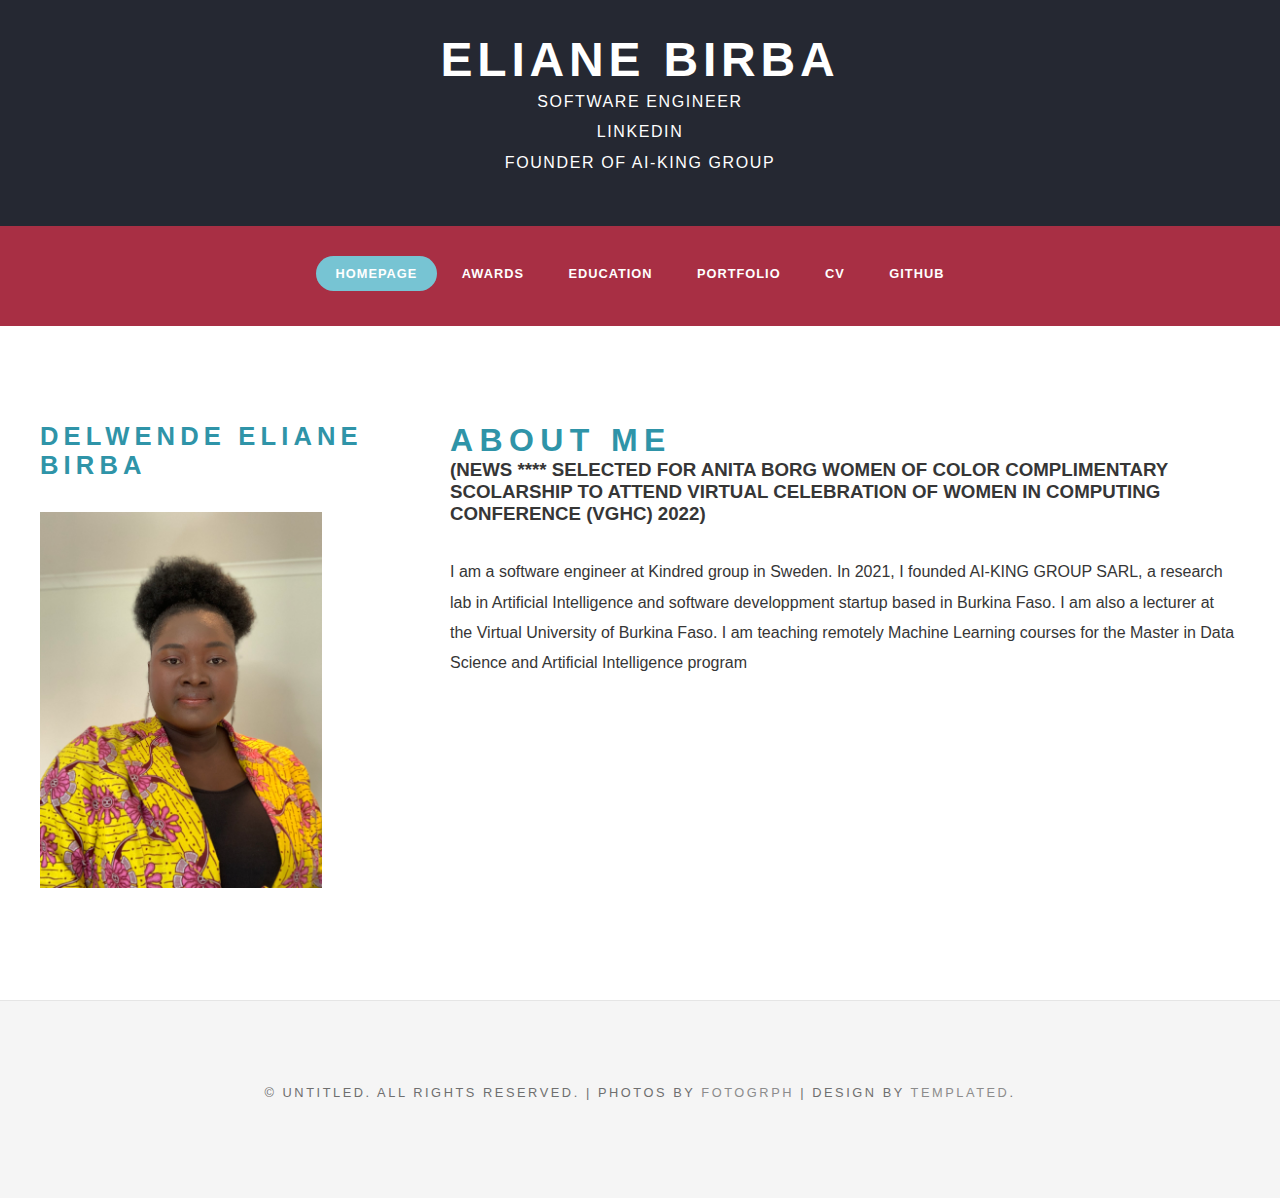
==== commit b9b7dee4: "Add files via upload" ====
--- a/index.html
+++ b/index.html
@@ -80,83 +80,7 @@
 		</div>
 
 	</div>
-		<div id="portfolio-wrapper">
-		  <div class="blogs-content">
-                <div class="main-title">
-                    <h2> <span class="bg-text">Portfolio</span></h2>
-                </div>
-                <div class="blogs">
-                    <div class="blog">
-                        <img src="img/img12.png" alt="">
-                        <div class="blog-text">
-                            <h4>
-                                <a href="https://aikinggroup.tech/mobile-app/">AI based diabetes app</a>
-                            </h4>
-                            <p>
-                               DiabeteControle is a software platform solution with a mobile app for tracking and managing the condition of people with diabetes.
-                            </p>
-                        </div>
-                    </div>
-                    <div class="blog">
-                        <img src="img/img13.png" alt="">
-                        <div class="blog-text">
-                            <h4>
-                               <a href="Poster-preeclampsia.pdf">An explainable XGBoost–based approach towards Preeclampsia risk prediction</a>
-                            </h4>
-                            <p>
-                                The prediction models and achieved AUC score of 0.90.                         
-                                   </p>
-                        </div>
-                    </div>
-                    <div class="blog">
-                        <img src="img/img14.jpg" alt="">
-                        <div class="blog-text">
-                            <h4>
-                               <a href="thesis-final.pdf"> Comparative study of data splitting algorithms for machine learning model selection.</a>
-                            </h4>
-                            <p>
-                                Cmparative study on various reported data splitting algorithms such as k-fold, Kennard-Stone, SPXY, and random sampling algorithm.
-                            </p>
-                        </div>
-                    </div>
-                    <div class="blog">
-                        <img src="images/pic3.png" alt="">
-                        <div class="blog-text">
-                            <h4>
-                                 <a href="https://github.com/delwende/TC4TL"> COVID 19 social distance prediction problem. </a>
-                            </h4>
-                            <p>
-                                Convolutional neural network to classify the distance based on the Bluetooth signal, accelerometer, and gyroscope value from the users smartphones.
-                            </p>
-                        </div>
-                    </div>
-                    <div class="blog">
-                        <img src="images/pic4.png" alt="">
-                        <div class="blog-text">
-                            <h4>
-                                <a href="https://github.com/delwende/COVID19-IMAGE-CLASSIFICATION"> COVID-19 in the Chest X-ray images multi-classification task</a>
-                            </h4>
-                            <p>
-                               Proposed for Ethics and Explainability for Responsible Data Science (EE-RDS) conference. My proposed solution building on ResNets was ranked 17th on 33.
-                            </p>
-                        </div>
-                    </div>
-                    <div class="blog">
-                        <img src="images/pic8.png" alt="">
-                        <div class="blog-text">
-                            <h4>
-                                <a href="https://github.com/delwende/Machine-Learning-and-Computer-vision"> CNN model face tracking and hand sign language interpretation in real time camera</a>
-                            </h4>
-                            <p>
-                              Convolutional Neural Network  model face tracking and hand sign language interpretation in real time camera. Implemented with OpenCV, C++ 
-                            </p>
-                        </div>
-                    </div>
-                </div>
-            </div>
-
 		
-	</div>
 </div>
 
 </div>
